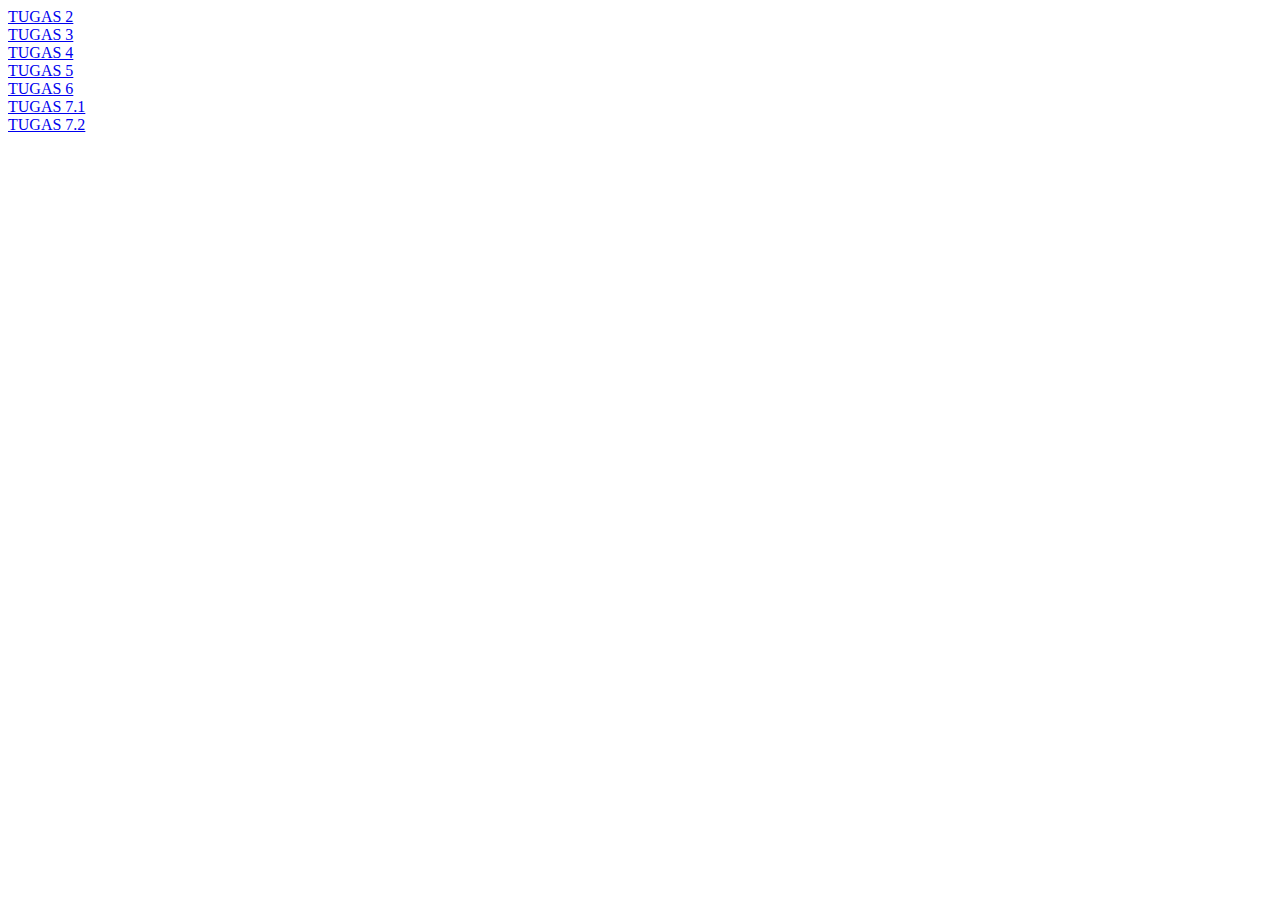
==== index.html @ f1b40e75 "Tugas-fswd" ====
<!DOCTYPE html>
<html lang="en">
<head>
    <meta charset="UTF-8">
    <meta name="viewport" content="width=device-width, initial-scale=1.0">
    <title>Tugas FSWD</title>
</head>
<body>
    <div>
    
    <a href="cv.html">TUGAS 2</a><br>
    <a href="htmldasar.html">TUGAS 3</a><br>
    <a href="pendaftaran.html">TUGAS 4</a><br>
    <a href="login.html">TUGAS 5</a><br>
    <a href="produk.html">TUGAS 6</a><br>
    <a href="js.html">TUGAS 7.1</a><br>
    <a href="js.html">TUGAS 7.2</a><br>
    </div>

</body>
</html>
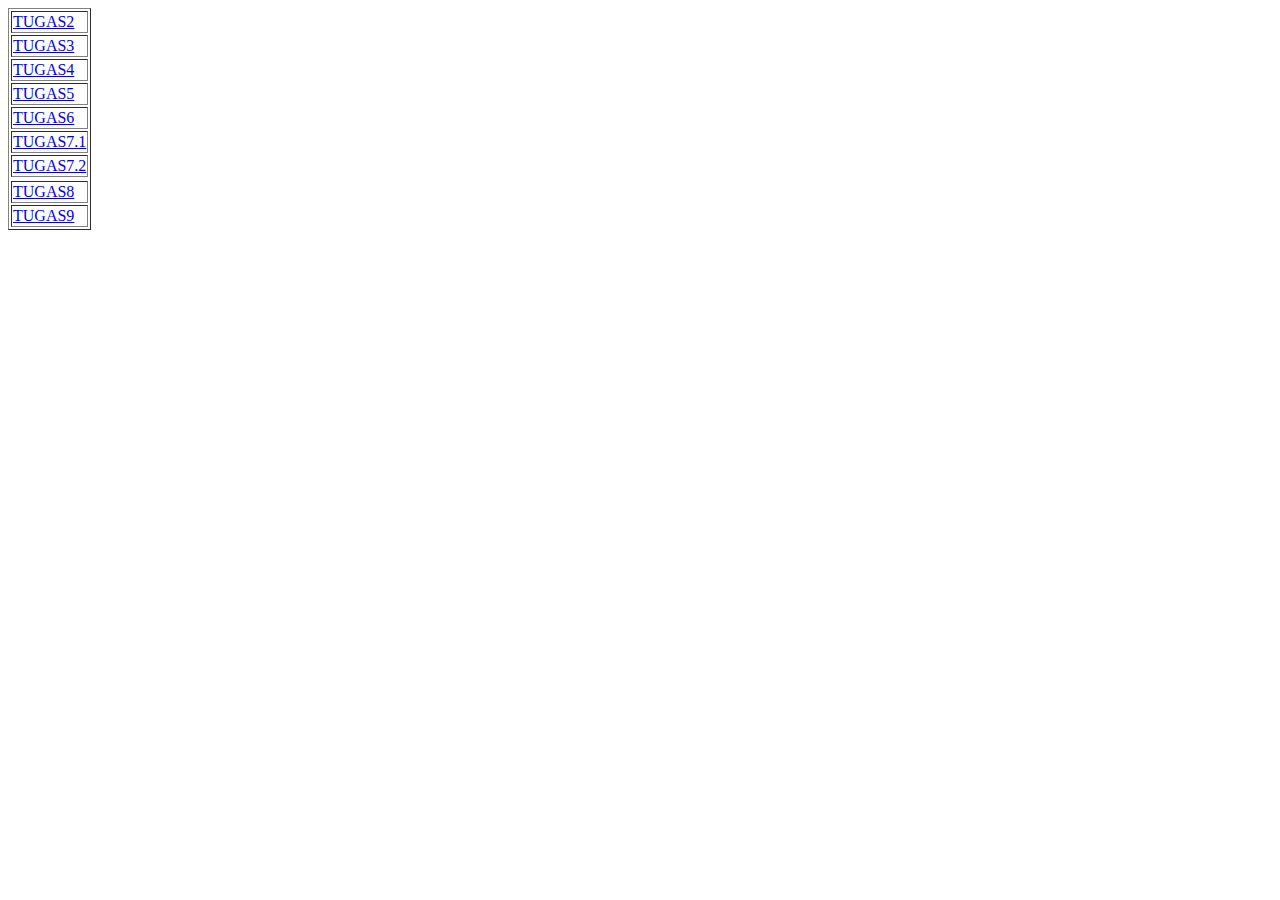
==== commit 33f476a0: "penambahan" ====
--- a/index.html
+++ b/index.html
@@ -7,14 +7,38 @@
 </head>
 <body>
     <div>
-    
-    <a href="cv.html">TUGAS 2</a><br>
-    <a href="htmldasar.html">TUGAS 3</a><br>
-    <a href="pendaftaran.html">TUGAS 4</a><br>
-    <a href="login.html">TUGAS 5</a><br>
-    <a href="produk.html">TUGAS 6</a><br>
-    <a href="js.html">TUGAS 7.1</a><br>
-    <a href="js.html">TUGAS 7.2</a><br>
+        
+        <table class="text-center" border="1">
+           
+            <tr>
+                <td><a href="cv.html">TUGAS2</a></td>
+            </tr>
+            <tr>
+                <td><a href="htmldasar.html">TUGAS3</a></td>
+            </tr>
+            <tr>
+                <td><a href="pendaftaran.html">TUGAS4</a></td>
+            </tr>
+            <tr>
+                <td><a href="login.html">TUGAS5</a></td>
+            </tr>
+            <tr>
+                <td><a href="produk.html">TUGAS6</a></td>
+            </tr>
+            <tr>
+                <td><a href="js.html">TUGAS7.1</a></td>
+            </tr>
+            <tr>
+                <td><a href="landing.html">TUGAS7.2</a></td>
+            </tr>
+            <tr>
+            <tr>
+                <td><a href="landingdom.html">TUGAS8</a></td>
+            </tr>
+            <tr>
+                <td><a href="produkArray.html">TUGAS9</a></td>
+            </tr>
+        </table>
     </div>
 
 </body>
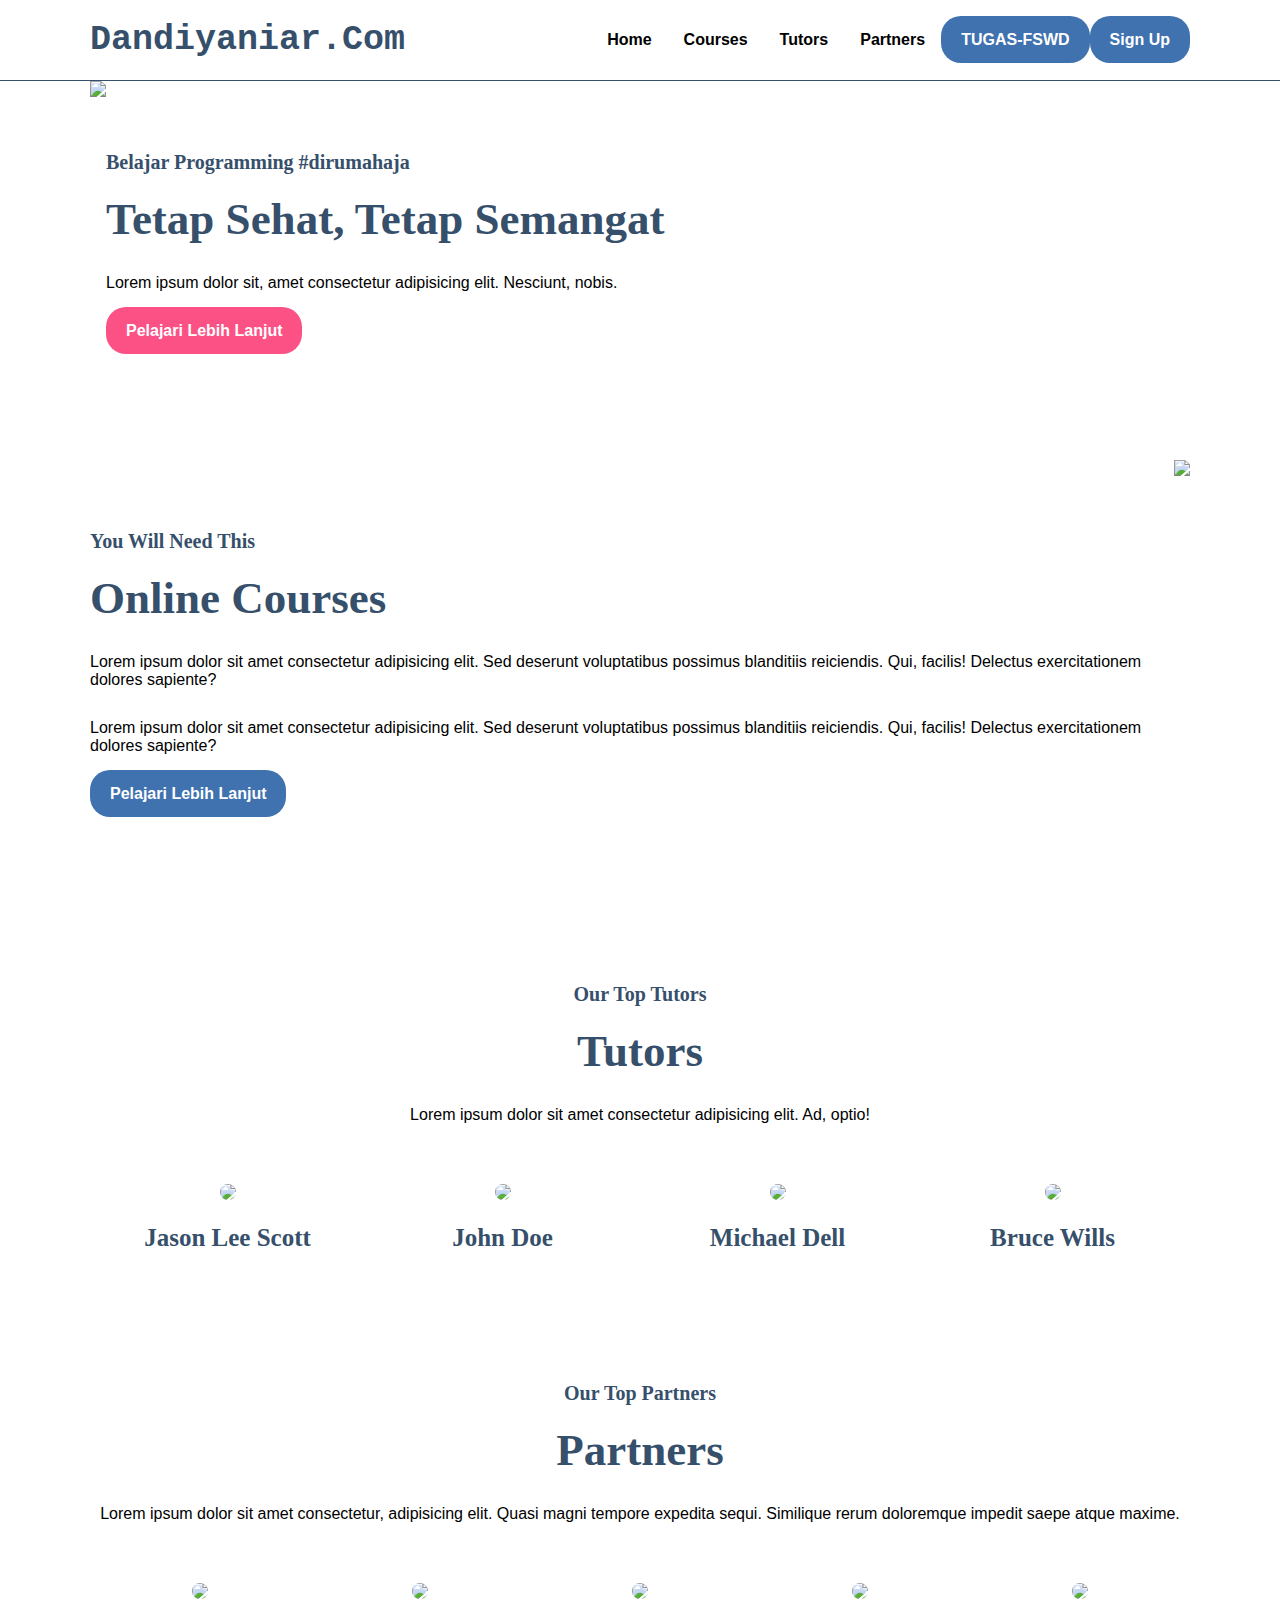
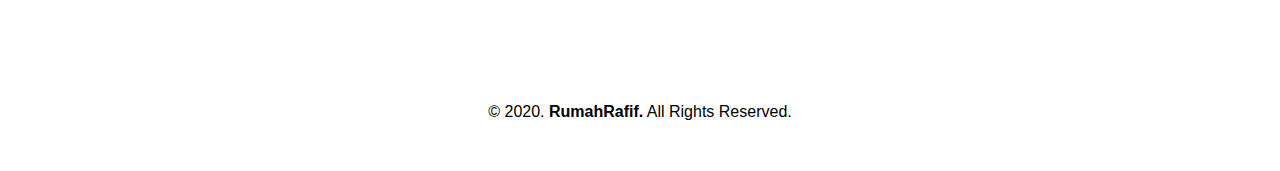
==== commit 4bbb74c7: "update tugas" ====
--- a/index.html
+++ b/index.html
@@ -1,45 +1,117 @@
 <!DOCTYPE html>
 <html lang="en">
-<head>
-    <meta charset="UTF-8">
-    <meta name="viewport" content="width=device-width, initial-scale=1.0">
-    <title>Tugas FSWD</title>
-</head>
-<body>
-    <div>
-        
-        <table class="text-center" border="1">
-           
-            <tr>
-                <td><a href="cv.html">TUGAS2</a></td>
-            </tr>
-            <tr>
-                <td><a href="htmldasar.html">TUGAS3</a></td>
-            </tr>
-            <tr>
-                <td><a href="pendaftaran.html">TUGAS4</a></td>
-            </tr>
-            <tr>
-                <td><a href="login.html">TUGAS5</a></td>
-            </tr>
-            <tr>
-                <td><a href="produk.html">TUGAS6</a></td>
-            </tr>
-            <tr>
-                <td><a href="js.html">TUGAS7.1</a></td>
-            </tr>
-            <tr>
-                <td><a href="landing.html">TUGAS7.2</a></td>
-            </tr>
-            <tr>
-            <tr>
-                <td><a href="landingdom.html">TUGAS8</a></td>
-            </tr>
-            <tr>
-                <td><a href="produkArray.html">TUGAS9</a></td>
-            </tr>
-        </table>
+  <head>
+    <meta charset="UTF-8" />
+    <meta name="viewport" content="width=device-width, initial-scale=1.0" />
+    <title>WDYR.</title>
+    <link rel="stylesheet" href="assets/css/index.css" />
+  </head>
+  <body>
+    <nav>
+      <div class="wrapper">
+        <div class="logo"><a href="">Dandiyaniar.Com</a></div>
+        <div class="menu">
+          <ul>
+            <li><a href="#home">Home</a></li>
+            <li><a href="#courses">Courses</a></li>
+            <li><a href="#tutors">Tutors</a></li>
+            <li><a href="#partners">Partners</a></li>
+            <li><a href="cv.html" class="tbl-biru">TUGAS-FSWD</a></li>
+            <li><a href="login.html" class="tbl-biru">Sign Up</a></li>
+          </ul>
+        </div>
+      </div>
+    </nav>
+    <div class="wrapper">
+      <!-- untuk home -->
+      <section id="home">
+        <img
+          src="https://img.freepik.com/free-vector/web-development-programmer-engineering-coding-website-augmented-reality-interface-screens-developer-project-engineer-programming-software-application-design-cartoon-illustration_107791-3863.jpg?size=626&ext=jpg&ga=GA1.2.1769275626.1605867161"
+        />
+        <div class="kolom">
+          <p class="deskripsi">Belajar Programming #dirumahaja</p>
+          <h2>Tetap Sehat, Tetap Semangat</h2>
+          <p>Lorem ipsum dolor sit, amet consectetur adipisicing elit. Nesciunt, nobis.</p>
+          <p><a href="" class="tbl-pink">Pelajari Lebih Lanjut</a></p>
+        </div>
+      </section>
+
+      <!-- untuk courses -->
+      <section id="courses">
+        <div class="kolom">
+          <p class="deskripsi">You Will Need This</p>
+          <h2>Online Courses</h2>
+          <p>Lorem ipsum dolor sit amet consectetur adipisicing elit. Sed deserunt voluptatibus possimus blanditiis reiciendis. Qui, facilis! Delectus exercitationem dolores sapiente?</p>
+          <p>Lorem ipsum dolor sit amet consectetur adipisicing elit. Sed deserunt voluptatibus possimus blanditiis reiciendis. Qui, facilis! Delectus exercitationem dolores sapiente?</p>
+          <p><a href="" class="tbl-biru">Pelajari Lebih Lanjut</a></p>
+        </div>
+        <img src="https://img.freepik.com/free-vector/online-learning-isometric-concept_1284-17947.jpg?size=626&ext=jpg&ga=GA1.2.1769275626.1605867161" />
+      </section>
+
+      <!-- untuk tutors -->
+      <section id="tutors">
+        <div class="tengah">
+          <div class="kolom">
+            <p class="deskripsi">Our Top Tutors</p>
+            <h2>Tutors</h2>
+            <p>Lorem ipsum dolor sit amet consectetur adipisicing elit. Ad, optio!</p>
+          </div>
+
+          <div class="tutor-list">
+            <div class="kartu-tutor">
+              <img src="https://dfu1k3y1rami2.cloudfront.net/wp-content/uploads/2014/07/26195109/2020_cb.jpg" />
+              <p>Jason Lee Scott</p>
+            </div>
+            <div class="kartu-tutor">
+              <img src="https://images.ctfassets.net/1wryd5vd9xez/4DxzhQY7WFsbtTkoYntq23/a4a04701649e92a929010a6a860b66bf/https___cdn-images-1.medium.com_max_2000_1_Y6l_FDhxOI1AhjL56dHh8g.jpeg" />
+              <p>John Doe</p>
+            </div>
+            <div class="kartu-tutor">
+              <img src="https://images.fastcompany.net/image/upload/w_596,c_limit,q_auto:best,f_auto/fc/3021752-inline-i-1-why-square-designed-its-new-offices-to-work-like-a-city.jpg" />
+              <p>Michael Dell</p>
+            </div>
+            <div class="kartu-tutor">
+              <img src="https://blogs-images.forbes.com/jackkelly/files/2019/06/Jack-Kelly_avatar_1559658819-400x400.jpg" />
+              <p>Bruce Wills</p>
+            </div>
+          </div>
+        </div>
+      </section>
+
+      <!-- untuk partners -->
+      <section id="partners">
+        <div class="tengah">
+          <div class="kolom">
+            <p class="deskripsi">Our Top Partners</p>
+            <h2>Partners</h2>
+            <p>Lorem ipsum dolor sit amet consectetur, adipisicing elit. Quasi magni tempore expedita sequi. Similique rerum doloremque impedit saepe atque maxime.</p>
+          </div>
+
+          <div class="partner-list">
+            <div class="kartu-partner">
+              <img src="https://www.designevo.com/res/templates/thumb_small/black-wheat-and-mortarboard.png" />
+            </div>
+            <div class="kartu-partner">
+              <img src="https://image.freepik.com/free-vector/campus-collage-university-education-logo-design-template_7492-63.jpg" />
+            </div>
+            <div class="kartu-partner">
+              <img src="https://image.freepik.com/free-vector/campus-collage-university-education-logo-design-template_7492-62.jpg" />
+            </div>
+            <div class="kartu-partner">
+              <img src="https://www.designevo.com/res/templates/thumb_small/encircled-branches-and-book.png" />
+            </div>
+            <div class="kartu-partner">
+              <img src="https://image.freepik.com/free-vector/campus-collage-university-education-logo-design-template_7492-64.jpg" />
+            </div>
+          </div>
+        </div>
+      </section>
     </div>
 
-</body>
-</html>+    <script src="assets/js/index.js"></script>
+
+    <div id="copyright">
+      <div class="wrapper">&copy; 2020. <b>RumahRafif.</b> All Rights Reserved.</div>
+    </div>
+  </body>
+</html>
--- a/assets/css/index.css
+++ b/assets/css/index.css
@@ -0,0 +1,256 @@
+* {
+    text-decoration: none;
+    margin: 0px;
+    padding: 0px;
+}
+
+body {
+    margin: 0px;
+    padding: 0px;
+    font-family: 'Open Sans',sans-serif;
+}
+
+.wrapper {
+    width: 1100px;
+    margin: auto;
+    position: relative;
+}
+
+.logo a {
+    font-size: 35px;
+    font-weight: 700;
+    float: left;
+    font-family: courier;
+    color: #364f6b;
+}
+
+.menu {
+    float: right;
+}
+
+nav {
+    width: 100%;
+    margin: auto;
+    display: flex;
+    line-height: 80px;
+    position: sticky;
+    position: -webkit-sticky; 
+    top: 0;
+    background: #FFFFFF;
+    z-index: 1;
+    border-bottom:1px solid #364f6b;
+}
+
+nav ul {
+    list-style-type: none;
+    margin: 0;
+    padding: 0;
+    overflow: hidden;
+}
+
+nav ul li {
+    float: left;
+}
+
+nav ul li a {
+    color: black;
+    font-weight: bold;
+    text-align: center;
+    padding: 0px 16px 0px 16px;
+    text-decoration: none;
+}
+
+nav ul li a:hover {
+    text-decoration: underline;
+}
+
+section {
+    margin: auto;
+    display: flex;
+    margin-bottom: 50px;
+}
+
+.kolom {
+    margin-top: 50px;
+    margin-bottom: 50px;
+}
+
+.kolom .deskripsi {
+    font-size: 20px;
+    font-weight: bold;
+    font-family: 'comic sans ms';
+    color: #364f6b;
+}
+
+h2 {
+    font-family: 'comic sans ms';
+    font-weight: 800;
+    font-size: 45px;
+    margin-bottom: 20px;
+    color: #364f6b;
+    width: 100%;
+    line-height: 50px;
+}
+
+a.tbl-biru {
+    background: #3f72af;
+    border-radius: 20px;
+    margin-top: 20px;
+    padding: 15px 20px 15px 20px;
+    color: #FFFFFF;
+    cursor: pointer;
+    font-weight: bold;
+}
+
+a.tbl-biru:hover {
+    background: #fc5185;
+    text-decoration: none;
+}
+
+a.tbl-pink {
+    background: #fc5185;
+    border-radius: 20px;
+    margin-top: 20px;
+    padding: 15px 20px 15px 20px;
+    color: #FFFFFF;
+    cursor: pointer;
+    font-weight: bold;
+}
+
+a.tbl-pink:hover {
+    background: #3f72af;
+    text-decoration: none;
+}
+
+p {
+    margin: 10px 0px 10px 0px;
+    padding: 10px 0px 10px 0px;
+}
+
+.tengah {
+    text-align: center;
+    width: 100%;
+}
+
+.tutor-list {
+    width: 100%;
+    position: relative;
+    display: flex;
+    flex-wrap: wrap;
+}
+
+.kartu-tutor {
+    width: 20%;
+    margin: 0 auto;
+}
+
+.kartu-tutor img {
+    width: 80%;
+    border-radius: 50%;
+}
+
+.kartu-tutor p {
+    font-family: 'comic sans ms';
+    font-weight: 800;
+    font-size: 25px;
+    text-align: center;
+    color: #364f6b;
+}
+
+.partner-list {
+    width: 100%;
+    position: relative;
+    display: flex;
+    flex-wrap: wrap;
+}
+
+.kartu-partner {
+    width: 20%;
+    margin: 0 auto;
+}
+
+.kartu-partner img {
+    width: 150px;
+    border-radius: 50%;
+}
+
+#contact {
+    background: #dedede;
+    padding:50px 0px 50px 0px;
+}
+
+.footer {
+    width: 100%;
+    position: relative;
+    display: flex;
+    flex-wrap: wrap;
+    margin: auto;
+}
+
+.footer-section {
+    width: 20%;
+    margin: 0 auto;
+}
+
+h3 {
+    font-family: 'comic sans ms';
+    font-weight: 800;
+    font-size: 30px;
+    margin-bottom: 20px;
+    color: #364f6b;
+    width: 100%;
+    line-height: 50px;
+}
+
+#copyright {
+    text-align: center;
+    width: 100%;
+    padding: 50px 0px 50px 0px;
+    margin-top: 50px;
+}
+
+@media screen and (max-width: 991.98px) {
+    .wrapper {
+        width: 90%;
+    }
+
+    .logo a {
+        display: block;
+        width: 100%;
+        text-align: center;
+    }
+
+    nav .menu {
+        width: 100%;
+        margin: 0;
+    }
+
+    nav .menu ul {
+        text-align: center;
+        margin: auto;
+        line-height: 60px;
+    }
+
+    nav .menu ul li {
+        display: inline-block;
+        float: none;
+    }
+
+    section {
+        display: block;
+    }
+
+    section img {
+        display: block;
+        width: 100%;
+        height: auto;
+    }
+
+    .kartu-tutor {
+        width: 50%;
+    }
+
+    .kartu-partner {
+        width: 50%;
+    }
+}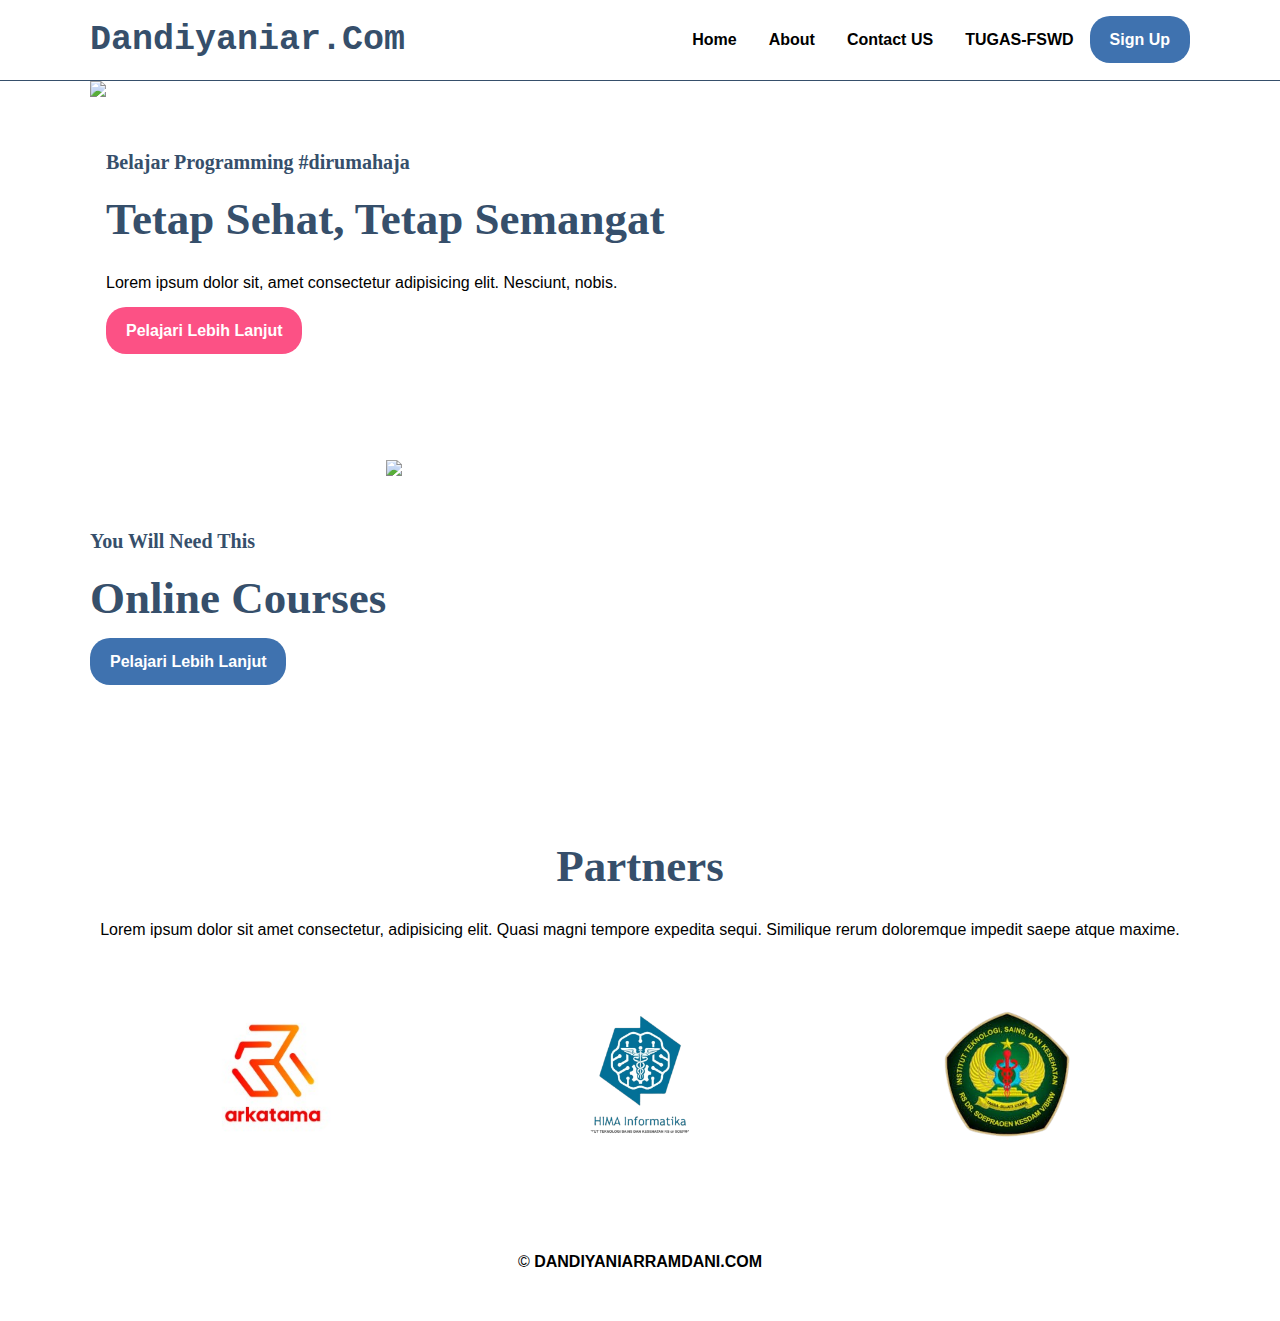
==== commit 25596104: "update" ====
--- a/index.html
+++ b/index.html
@@ -13,10 +13,9 @@
         <div class="menu">
           <ul>
             <li><a href="#home">Home</a></li>
-            <li><a href="#courses">Courses</a></li>
-            <li><a href="#tutors">Tutors</a></li>
-            <li><a href="#partners">Partners</a></li>
-            <li><a href="cv.html" class="tbl-biru">TUGAS-FSWD</a></li>
+            <li><a href="cv.html" >About</a></li>
+            <li><a href="https://web.whatsapp.com/">Contact US</a></li>
+            <li><a href="tugas.html">TUGAS-FSWD</a></li>
             <li><a href="login.html" class="tbl-biru">Sign Up</a></li>
           </ul>
         </div>
@@ -41,67 +40,28 @@
         <div class="kolom">
           <p class="deskripsi">You Will Need This</p>
           <h2>Online Courses</h2>
-          <p>Lorem ipsum dolor sit amet consectetur adipisicing elit. Sed deserunt voluptatibus possimus blanditiis reiciendis. Qui, facilis! Delectus exercitationem dolores sapiente?</p>
-          <p>Lorem ipsum dolor sit amet consectetur adipisicing elit. Sed deserunt voluptatibus possimus blanditiis reiciendis. Qui, facilis! Delectus exercitationem dolores sapiente?</p>
           <p><a href="" class="tbl-biru">Pelajari Lebih Lanjut</a></p>
         </div>
         <img src="https://img.freepik.com/free-vector/online-learning-isometric-concept_1284-17947.jpg?size=626&ext=jpg&ga=GA1.2.1769275626.1605867161" />
-      </section>
-
-      <!-- untuk tutors -->
-      <section id="tutors">
-        <div class="tengah">
-          <div class="kolom">
-            <p class="deskripsi">Our Top Tutors</p>
-            <h2>Tutors</h2>
-            <p>Lorem ipsum dolor sit amet consectetur adipisicing elit. Ad, optio!</p>
-          </div>
-
-          <div class="tutor-list">
-            <div class="kartu-tutor">
-              <img src="https://dfu1k3y1rami2.cloudfront.net/wp-content/uploads/2014/07/26195109/2020_cb.jpg" />
-              <p>Jason Lee Scott</p>
-            </div>
-            <div class="kartu-tutor">
-              <img src="https://images.ctfassets.net/1wryd5vd9xez/4DxzhQY7WFsbtTkoYntq23/a4a04701649e92a929010a6a860b66bf/https___cdn-images-1.medium.com_max_2000_1_Y6l_FDhxOI1AhjL56dHh8g.jpeg" />
-              <p>John Doe</p>
-            </div>
-            <div class="kartu-tutor">
-              <img src="https://images.fastcompany.net/image/upload/w_596,c_limit,q_auto:best,f_auto/fc/3021752-inline-i-1-why-square-designed-its-new-offices-to-work-like-a-city.jpg" />
-              <p>Michael Dell</p>
-            </div>
-            <div class="kartu-tutor">
-              <img src="https://blogs-images.forbes.com/jackkelly/files/2019/06/Jack-Kelly_avatar_1559658819-400x400.jpg" />
-              <p>Bruce Wills</p>
-            </div>
-          </div>
-        </div>
       </section>
 
       <!-- untuk partners -->
       <section id="partners">
         <div class="tengah">
           <div class="kolom">
-            <p class="deskripsi">Our Top Partners</p>
             <h2>Partners</h2>
             <p>Lorem ipsum dolor sit amet consectetur, adipisicing elit. Quasi magni tempore expedita sequi. Similique rerum doloremque impedit saepe atque maxime.</p>
           </div>
 
           <div class="partner-list">
             <div class="kartu-partner">
-              <img src="https://www.designevo.com/res/templates/thumb_small/black-wheat-and-mortarboard.png" />
+              <img src="assets/images/arkatama.jpg" />
             </div>
             <div class="kartu-partner">
-              <img src="https://image.freepik.com/free-vector/campus-collage-university-education-logo-design-template_7492-63.jpg" />
+              <img src="assets/images/hima.png" />
             </div>
             <div class="kartu-partner">
-              <img src="https://image.freepik.com/free-vector/campus-collage-university-education-logo-design-template_7492-62.jpg" />
-            </div>
-            <div class="kartu-partner">
-              <img src="https://www.designevo.com/res/templates/thumb_small/encircled-branches-and-book.png" />
-            </div>
-            <div class="kartu-partner">
-              <img src="https://image.freepik.com/free-vector/campus-collage-university-education-logo-design-template_7492-64.jpg" />
+              <img src="assets/images/itsk.png" />
             </div>
           </div>
         </div>
@@ -111,7 +71,7 @@
     <script src="assets/js/index.js"></script>
 
     <div id="copyright">
-      <div class="wrapper">&copy; 2020. <b>RumahRafif.</b> All Rights Reserved.</div>
+      <div class="wrapper">&copy; <b>DANDIYANIARRAMDANI.COM</b></div>
     </div>
   </body>
 </html>
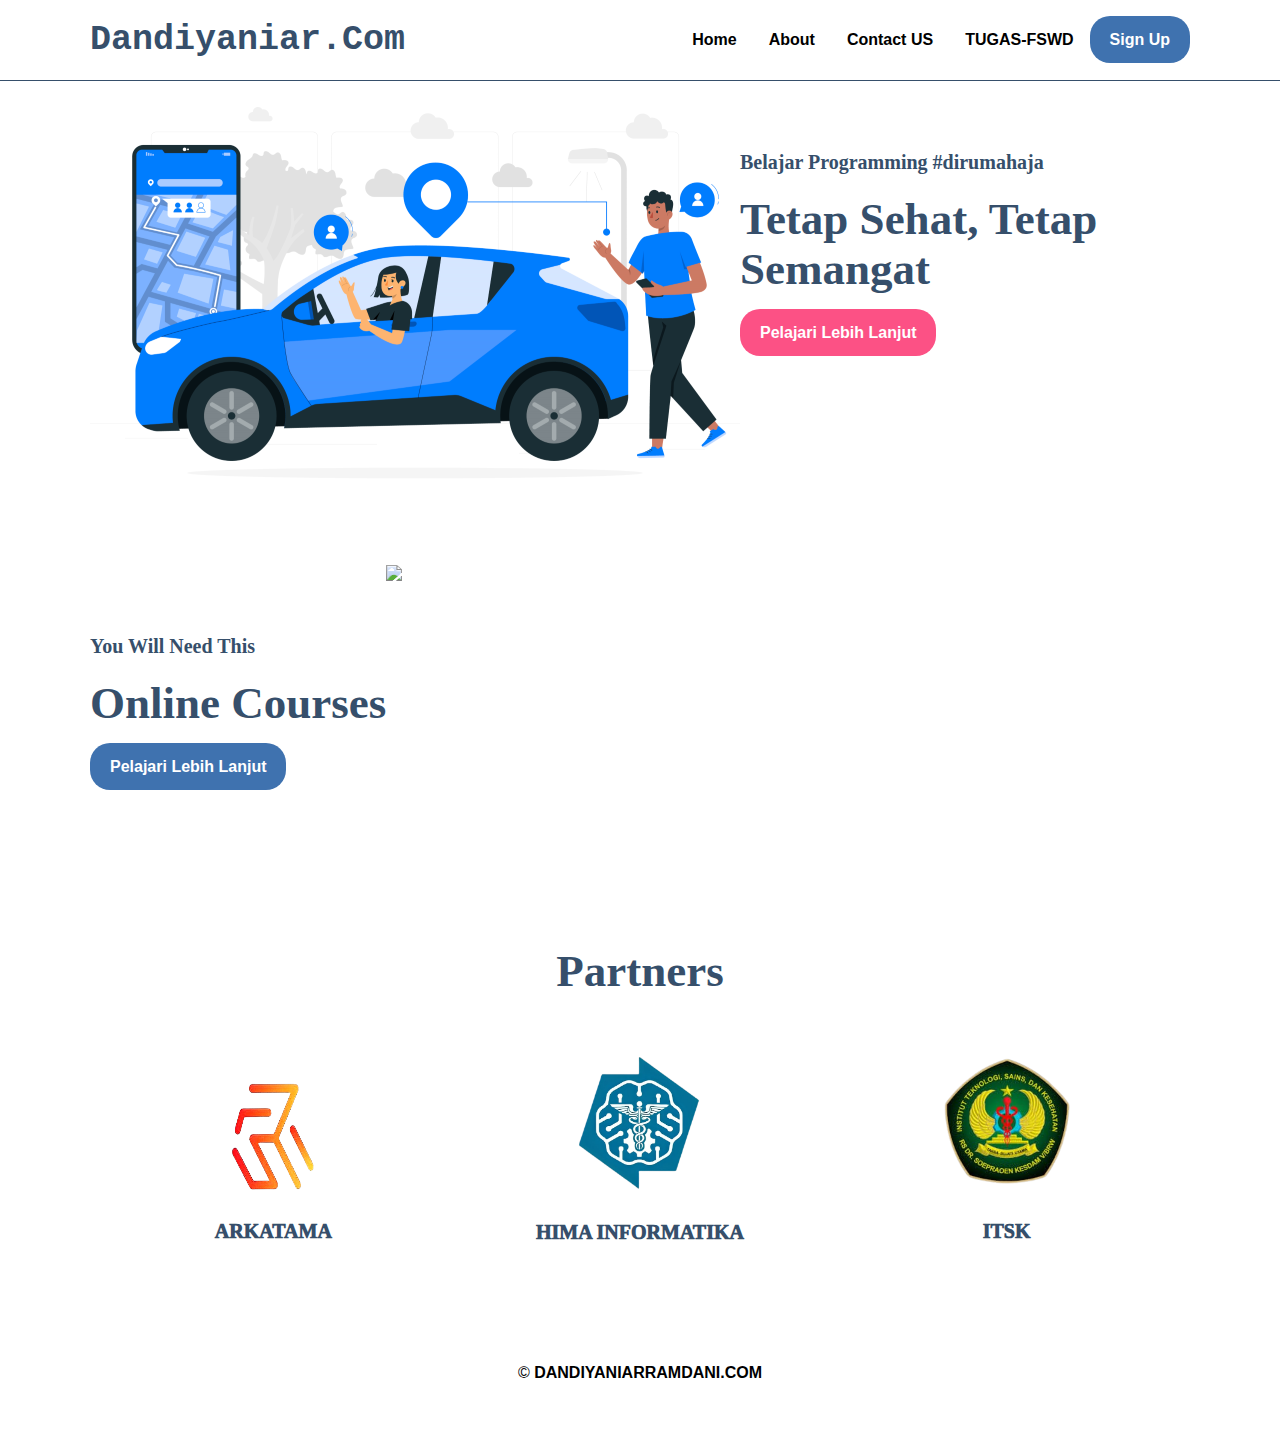
==== commit 0a1a7317: "tugas 12-14" ====
--- a/index.html
+++ b/index.html
@@ -3,7 +3,7 @@
   <head>
     <meta charset="UTF-8" />
     <meta name="viewport" content="width=device-width, initial-scale=1.0" />
-    <title>WDYR.</title>
+    <title>DYRN.</title>
     <link rel="stylesheet" href="assets/css/index.css" />
   </head>
   <body>
@@ -13,8 +13,8 @@
         <div class="menu">
           <ul>
             <li><a href="#home">Home</a></li>
-            <li><a href="cv.html" >About</a></li>
-            <li><a href="https://web.whatsapp.com/">Contact US</a></li>
+            <li><a href="cv.html">About</a></li>
+            <li><a href="https://wa.me/+6285817339205">Contact US</a></li>
             <li><a href="tugas.html">TUGAS-FSWD</a></li>
             <li><a href="login.html" class="tbl-biru">Sign Up</a></li>
           </ul>
@@ -25,12 +25,12 @@
       <!-- untuk home -->
       <section id="home">
         <img
-          src="https://img.freepik.com/free-vector/web-development-programmer-engineering-coding-website-augmented-reality-interface-screens-developer-project-engineer-programming-software-application-design-cartoon-illustration_107791-3863.jpg?size=626&ext=jpg&ga=GA1.2.1769275626.1605867161"
-        />
-        <div class="kolom">
+          src="assets/images/LOGO1.png "/>
+       
+          <div class="kolom">
           <p class="deskripsi">Belajar Programming #dirumahaja</p>
           <h2>Tetap Sehat, Tetap Semangat</h2>
-          <p>Lorem ipsum dolor sit, amet consectetur adipisicing elit. Nesciunt, nobis.</p>
+
           <p><a href="" class="tbl-pink">Pelajari Lebih Lanjut</a></p>
         </div>
       </section>
@@ -50,18 +50,20 @@
         <div class="tengah">
           <div class="kolom">
             <h2>Partners</h2>
-            <p>Lorem ipsum dolor sit amet consectetur, adipisicing elit. Quasi magni tempore expedita sequi. Similique rerum doloremque impedit saepe atque maxime.</p>
           </div>
 
           <div class="partner-list">
             <div class="kartu-partner">
-              <img src="assets/images/arkatama.jpg" />
+              <img src="assets/images/Logo Arkatama.png" weight="100%" height="150px" />
+              <p>ARKATAMA</p>
             </div>
             <div class="kartu-partner">
-              <img src="assets/images/hima.png" />
+              <img src="assets/images/Logo HIMA Informatika.png" />
+              <p>HIMA INFORMATIKA</p>
             </div>
             <div class="kartu-partner">
               <img src="assets/images/itsk.png" />
+              <p>ITSK</p>
             </div>
           </div>
         </div>
--- a/assets/css/index.css
+++ b/assets/css/index.css
@@ -1,256 +1,263 @@
 * {
-    text-decoration: none;
-    margin: 0px;
-    padding: 0px;
+  text-decoration: none;
+  margin: 0px;
+  padding: 0px;
 }
 
 body {
-    margin: 0px;
-    padding: 0px;
-    font-family: 'Open Sans',sans-serif;
+  margin: 0px;
+  padding: 0px;
+  font-family: "Open Sans", sans-serif;
 }
 
 .wrapper {
-    width: 1100px;
+  width: 1100px;
+  margin: auto;
+  position: relative;
+}
+
+.logo a {
+  font-size: 35px;
+  font-weight: 700;
+  float: left;
+  font-family: courier;
+  color: #364f6b;
+}
+
+.menu {
+  float: right;
+}
+
+nav {
+  width: 100%;
+  margin: auto;
+  display: flex;
+  line-height: 80px;
+  position: sticky;
+  position: -webkit-sticky;
+  top: 0;
+  background: #ffffff;
+  z-index: 1;
+  border-bottom: 1px solid #364f6b;
+}
+
+nav ul {
+  list-style-type: none;
+  margin: 0;
+  padding: 0;
+  overflow: hidden;
+}
+
+nav ul li {
+  float: left;
+}
+
+nav ul li a {
+  color: black;
+  font-weight: bold;
+  text-align: center;
+  padding: 0px 16px 0px 16px;
+  text-decoration: none;
+}
+
+nav ul li a:hover {
+  text-decoration: underline;
+}
+
+section {
+  margin: auto;
+  display: flex;
+  margin-bottom: 50px;
+}
+
+.kolom {
+  margin-top: 50px;
+  margin-bottom: 50px;
+}
+
+.kolom .deskripsi {
+  font-size: 20px;
+  font-weight: bold;
+  font-family: "comic sans ms";
+  color: #364f6b;
+}
+
+h2 {
+  font-family: "comic sans ms";
+  font-weight: 800;
+  font-size: 45px;
+  margin-bottom: 20px;
+  color: #364f6b;
+  width: 100%;
+  line-height: 50px;
+}
+
+a.tbl-biru {
+  background: #3f72af;
+  border-radius: 20px;
+  margin-top: 20px;
+  padding: 15px 20px 15px 20px;
+  color: #ffffff;
+  cursor: pointer;
+  font-weight: bold;
+}
+
+a.tbl-biru:hover {
+  background: #fc5185;
+  text-decoration: none;
+}
+
+a.tbl-pink {
+  background: #fc5185;
+  border-radius: 20px;
+  margin-top: 20px;
+  padding: 15px 20px 15px 20px;
+  color: #ffffff;
+  cursor: pointer;
+  font-weight: bold;
+}
+
+a.tbl-pink:hover {
+  background: #3f72af;
+  text-decoration: none;
+}
+
+p {
+  margin: 10px 0px 10px 0px;
+  padding: 10px 0px 10px 0px;
+}
+
+.tengah {
+  text-align: center;
+  width: 100%;
+}
+
+.tutor-list {
+  width: 100%;
+  position: relative;
+  display: flex;
+  flex-wrap: wrap;
+}
+
+.kartu-tutor {
+  width: 20%;
+  margin: 0 auto;
+}
+
+.kartu-tutor img {
+  width: 80%;
+  border-radius: 50%;
+}
+
+.kartu-tutor p {
+  font-family: "comic sans ms";
+  font-weight: 800;
+  font-size: 15px;
+  text-align: center;
+  color: #364f6b;
+}
+
+.partner-list {
+  width: 100%;
+  position: relative;
+  display: flex;
+  flex-wrap: wrap;
+}
+
+.kartu-partner {
+  width: 20%;
+  margin: 0 auto;
+}
+.partner-list p {
+  font-family: "comic sans ms";
+  font-size: 20px;
+  font-weight: 1000;
+  text-align: center;
+  color: #364f6b;
+}
+
+.kartu-partner img {
+  width: 150px;
+  border-radius: 50%;
+}
+
+#contact {
+  background: #dedede;
+  padding: 50px 0px 50px 0px;
+}
+
+.footer {
+  width: 100%;
+  position: relative;
+  display: flex;
+  flex-wrap: wrap;
+  margin: auto;
+}
+
+.footer-section {
+  width: 20%;
+  margin: 0 auto;
+}
+
+h3 {
+  font-family: "comic sans ms";
+  font-weight: 800;
+  font-size: 30px;
+  margin-bottom: 20px;
+  color: #364f6b;
+  width: 100%;
+  line-height: 50px;
+}
+
+#copyright {
+  text-align: center;
+  width: 100%;
+  padding: 50px 0px 50px 0px;
+  margin-top: 50px;
+}
+
+@media screen and (max-width: 991.98px) {
+  .wrapper {
+    width: 90%;
+  }
+
+  .logo a {
+    display: block;
+    width: 100%;
+    text-align: center;
+  }
+
+  nav .menu {
+    width: 100%;
+    margin: 0;
+  }
+
+  nav .menu ul {
+    text-align: center;
     margin: auto;
-    position: relative;
-}
-
-.logo a {
-    font-size: 35px;
-    font-weight: 700;
-    float: left;
-    font-family: courier;
-    color: #364f6b;
-}
-
-.menu {
-    float: right;
-}
-
-nav {
+    line-height: 60px;
+  }
+
+  nav .menu ul li {
+    display: inline-block;
+    float: none;
+  }
+
+  section {
+    display: block;
+  }
+
+  section img {
+    display: block;
     width: 100%;
-    margin: auto;
-    display: flex;
-    line-height: 80px;
-    position: sticky;
-    position: -webkit-sticky; 
-    top: 0;
-    background: #FFFFFF;
-    z-index: 1;
-    border-bottom:1px solid #364f6b;
-}
-
-nav ul {
-    list-style-type: none;
-    margin: 0;
-    padding: 0;
-    overflow: hidden;
-}
-
-nav ul li {
-    float: left;
-}
-
-nav ul li a {
-    color: black;
-    font-weight: bold;
-    text-align: center;
-    padding: 0px 16px 0px 16px;
-    text-decoration: none;
-}
-
-nav ul li a:hover {
-    text-decoration: underline;
-}
-
-section {
-    margin: auto;
-    display: flex;
-    margin-bottom: 50px;
-}
-
-.kolom {
-    margin-top: 50px;
-    margin-bottom: 50px;
-}
-
-.kolom .deskripsi {
-    font-size: 20px;
-    font-weight: bold;
-    font-family: 'comic sans ms';
-    color: #364f6b;
-}
-
-h2 {
-    font-family: 'comic sans ms';
-    font-weight: 800;
-    font-size: 45px;
-    margin-bottom: 20px;
-    color: #364f6b;
-    width: 100%;
-    line-height: 50px;
-}
-
-a.tbl-biru {
-    background: #3f72af;
-    border-radius: 20px;
-    margin-top: 20px;
-    padding: 15px 20px 15px 20px;
-    color: #FFFFFF;
-    cursor: pointer;
-    font-weight: bold;
-}
-
-a.tbl-biru:hover {
-    background: #fc5185;
-    text-decoration: none;
-}
-
-a.tbl-pink {
-    background: #fc5185;
-    border-radius: 20px;
-    margin-top: 20px;
-    padding: 15px 20px 15px 20px;
-    color: #FFFFFF;
-    cursor: pointer;
-    font-weight: bold;
-}
-
-a.tbl-pink:hover {
-    background: #3f72af;
-    text-decoration: none;
-}
-
-p {
-    margin: 10px 0px 10px 0px;
-    padding: 10px 0px 10px 0px;
-}
-
-.tengah {
-    text-align: center;
-    width: 100%;
-}
-
-.tutor-list {
-    width: 100%;
-    position: relative;
-    display: flex;
-    flex-wrap: wrap;
-}
-
-.kartu-tutor {
-    width: 20%;
-    margin: 0 auto;
-}
-
-.kartu-tutor img {
-    width: 80%;
-    border-radius: 50%;
-}
-
-.kartu-tutor p {
-    font-family: 'comic sans ms';
-    font-weight: 800;
-    font-size: 25px;
-    text-align: center;
-    color: #364f6b;
-}
-
-.partner-list {
-    width: 100%;
-    position: relative;
-    display: flex;
-    flex-wrap: wrap;
-}
-
-.kartu-partner {
-    width: 20%;
-    margin: 0 auto;
-}
-
-.kartu-partner img {
-    width: 150px;
-    border-radius: 50%;
-}
-
-#contact {
-    background: #dedede;
-    padding:50px 0px 50px 0px;
-}
-
-.footer {
-    width: 100%;
-    position: relative;
-    display: flex;
-    flex-wrap: wrap;
-    margin: auto;
-}
-
-.footer-section {
-    width: 20%;
-    margin: 0 auto;
-}
-
-h3 {
-    font-family: 'comic sans ms';
-    font-weight: 800;
-    font-size: 30px;
-    margin-bottom: 20px;
-    color: #364f6b;
-    width: 100%;
-    line-height: 50px;
-}
-
-#copyright {
-    text-align: center;
-    width: 100%;
-    padding: 50px 0px 50px 0px;
-    margin-top: 50px;
-}
-
-@media screen and (max-width: 991.98px) {
-    .wrapper {
-        width: 90%;
-    }
-
-    .logo a {
-        display: block;
-        width: 100%;
-        text-align: center;
-    }
-
-    nav .menu {
-        width: 100%;
-        margin: 0;
-    }
-
-    nav .menu ul {
-        text-align: center;
-        margin: auto;
-        line-height: 60px;
-    }
-
-    nav .menu ul li {
-        display: inline-block;
-        float: none;
-    }
-
-    section {
-        display: block;
-    }
-
-    section img {
-        display: block;
-        width: 100%;
-        height: auto;
-    }
-
-    .kartu-tutor {
-        width: 50%;
-    }
-
-    .kartu-partner {
-        width: 50%;
-    }
-}+    height: auto;
+  }
+
+  .kartu-tutor {
+    width: 50%;
+  }
+
+  .kartu-partner {
+    width: 50%;
+  }
+}
